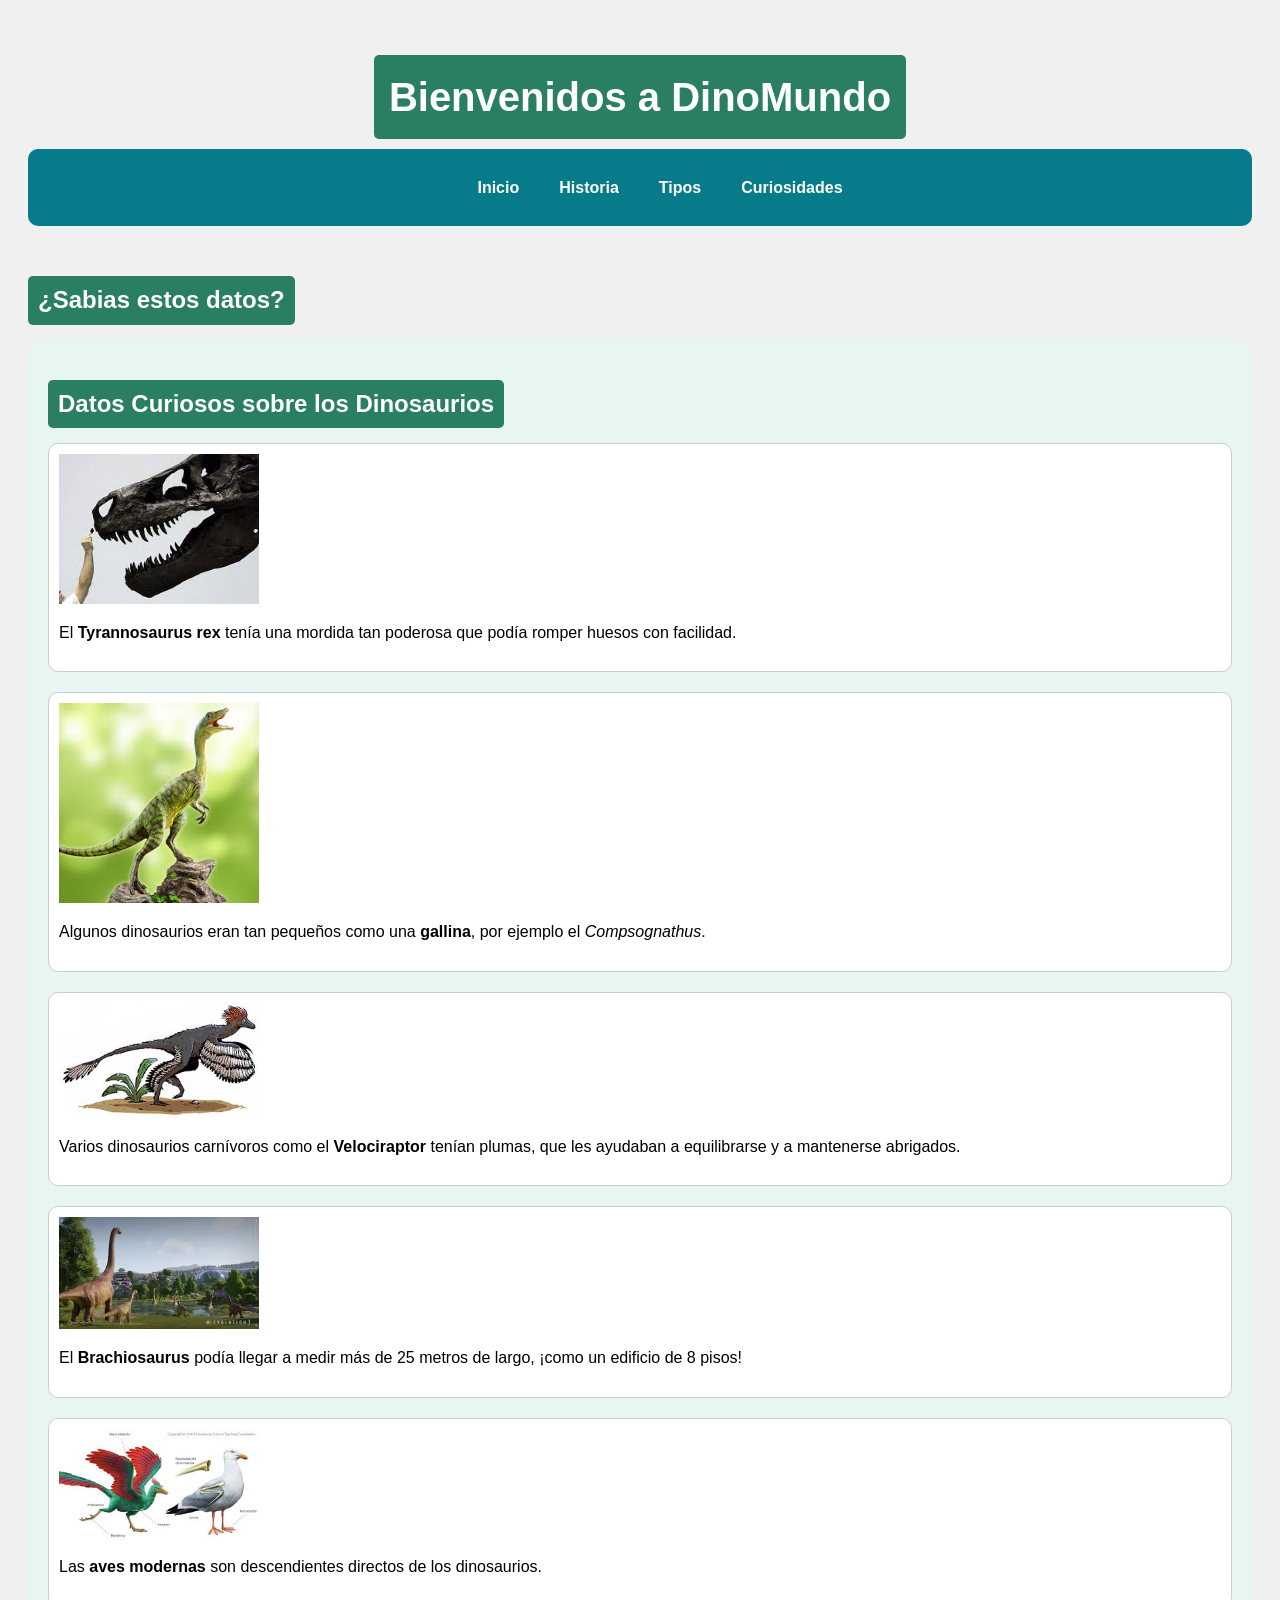
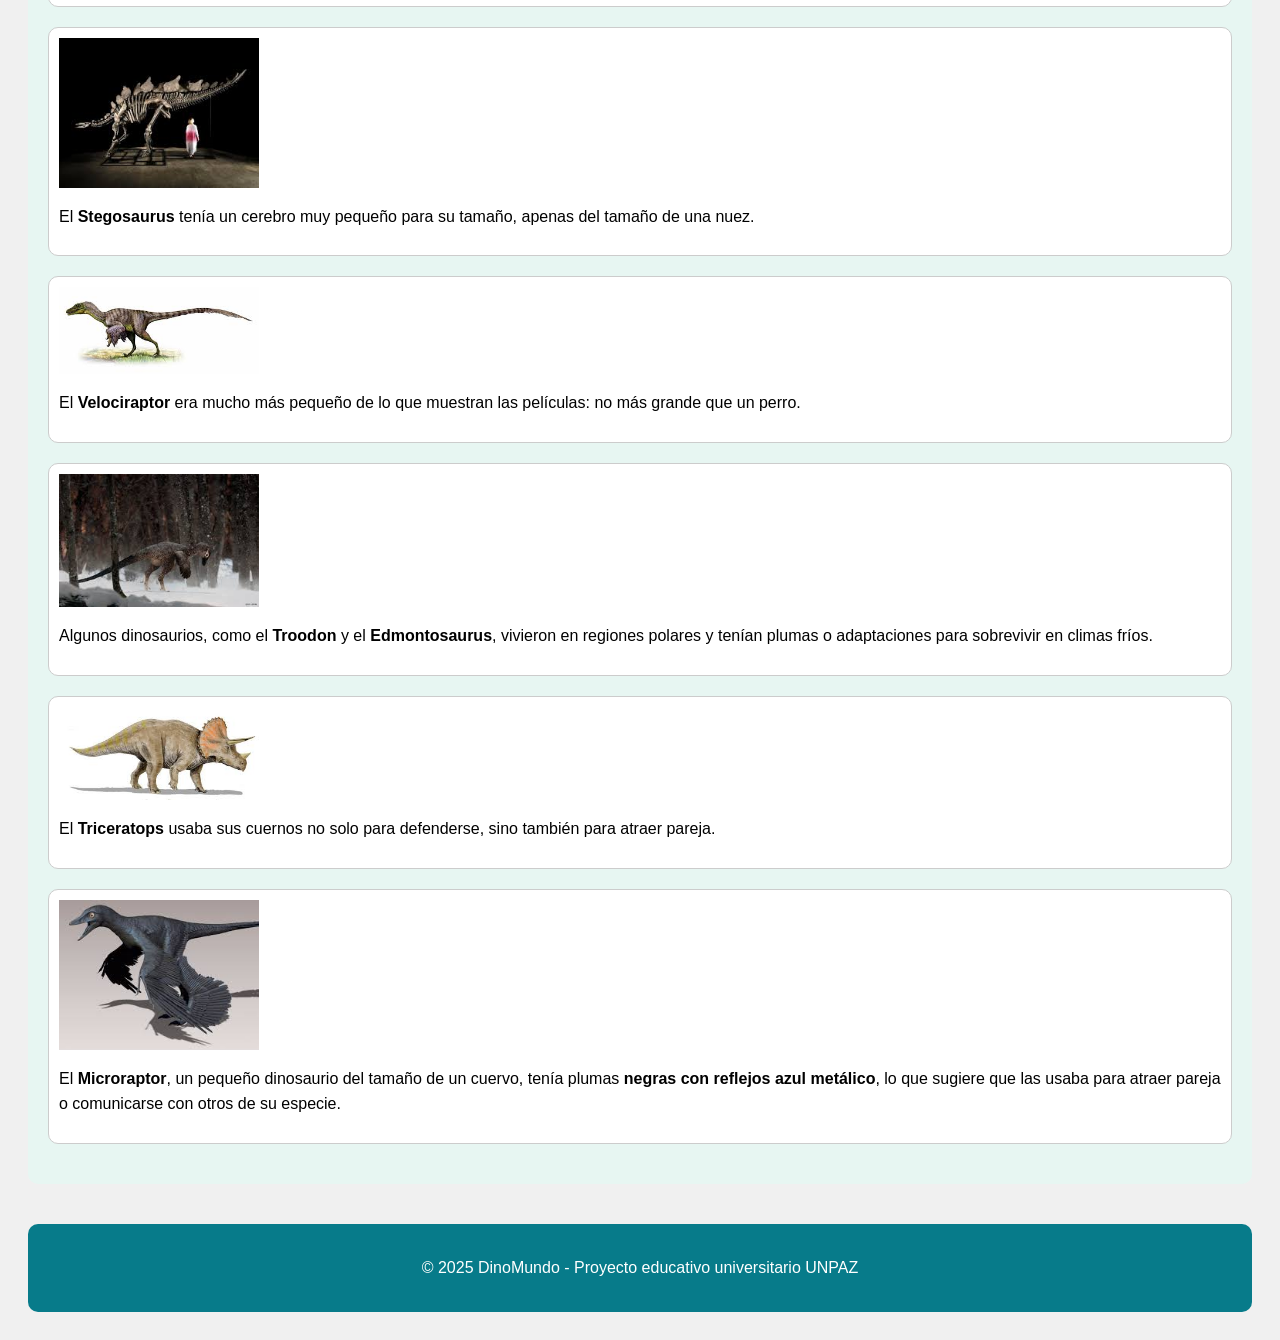
==== curiosidades.html @ cbc201c5 "Add files via upload" ====
<!DOCTYPE html>
<html lang="es">
<head>
  <meta charset="UTF-8">
  <meta name="viewport" content="width=device-width, initial-scale=1.0">
  <title>DinoMundo | Curiosidades</title>
  <link rel="stylesheet" href="dinomundo.css">
</head>
<body>
  <header>
    <h1>Bienvenidos a DinoMundo</h1>
	<nav>
      <ul>
      <li><a href="dinomundo.html">Inicio</a></li>
      <li><a href="historia.html">Historia</a></li>
      <li><a href="tipos.html">Tipos</a></li>
      <li><a href="curiosidades.html">Curiosidades</a></li>

      </ul>
    </nav>
  </header>
  
   <main>
    	<h2>¿Sabias estos datos?</h2>

    <section class="curiosidades">
      <h2>Datos Curiosos sobre los Dinosaurios</h2>

  <div class="curiosidad">
    <img src="mordida.jpeg" alt="Tiranosaurio Rex mostrando sus dientes" width="200">
    <p>El <strong>Tyrannosaurus rex</strong> tenía una mordida tan poderosa que podía romper huesos con facilidad.</p>
  </div>

  <div class="curiosidad">
    <img src="compso.jpeg" alt="Compsognathus, pequeño dinosaurio" width="200">
    <p>Algunos dinosaurios eran tan pequeños como una <strong>gallina</strong>, por ejemplo el <em>Compsognathus</em>.</p>
  </div>

  <div class="curiosidad">
    <img src="plumas.jpeg" alt="Velociraptor con plumas" width="200">
    <p>Varios dinosaurios carnívoros como el <strong>Velociraptor</strong> tenían plumas, que les ayudaban a equilibrarse y a mantenerse abrigados.</p>
  </div>

  <div class="curiosidad">
    <img src="altura.jpeg" alt="Brachiosaurus de gran tamaño" width="200">
    <p>El <strong>Brachiosaurus</strong> podía llegar a medir más de 25 metros de largo, ¡como un edificio de 8 pisos!</p>
  </div>

  <div class="curiosidad">
    <img src="ave.jpeg" alt="Ave moderna descendiente de dinosaurios" width="200">
    <p>Las <strong>aves modernas</strong> son descendientes directos de los dinosaurios.</p>
  </div>

  <div class="curiosidad">
    <img src="esqueleto.jpeg" alt="Stegosaurus con cerebro pequeño" width="200">
    <p>El <strong>Stegosaurus</strong> tenía un cerebro muy pequeño para su tamaño, apenas del tamaño de una nuez.</p>
  </div>

  <div class="curiosidad">
    <img src="velociraptor.jpeg" alt="Velociraptor de tamaño pequeño" width="200">
    <p>El <strong>Velociraptor</strong> era mucho más pequeño de lo que muestran las películas: no más grande que un perro.</p>
  </div>

  <div class="curiosidad">
    <img src="troodon.jpeg" alt="Dinosaurios en zona fría" width="200">
    <p>Algunos dinosaurios, como el <strong>Troodon</strong> y el <strong>Edmontosaurus</strong>, vivieron en regiones polares y tenían plumas o adaptaciones para sobrevivir en climas fríos.</p>
  </div>

  <div class="curiosidad">
    <img src="triceraptos.jpeg" alt="Triceratops con cuernos" width="200">
    <p>El <strong>Triceratops</strong> usaba sus cuernos no solo para defenderse, sino también para atraer pareja.</p>
  </div>

  <div class="curiosidad">
    <img src="micro.jpeg" alt="Microraptor con plumas negras y azul metálico" width="200">
    <p>El <strong>Microraptor</strong>, un pequeño dinosaurio del tamaño de un cuervo, tenía plumas <strong>negras con reflejos azul metálico</strong>, lo que sugiere que las usaba para atraer pareja o comunicarse con otros de su especie.</p>
  </div>
</section>

  
  
  <footer>
  <p>© 2025 DinoMundo - Proyecto educativo universitario UNPAZ</p>
</footer>
</html>
---- dinomundo.css ----
DINOMUNDO.CSS 

 {
  margin: 0;
  padding: 0;
  box-sizing: border-box;
}

body {
  font-family: 'Arial', sans-serif;
  background-color: #f0f0f0; /
  color: #222; 
  line-height: 1.6;
  padding: 20px;
}

header {
  text-align: center;
  margin-bottom: 30px;
}

header h1 {
  display: inline-block;
  background-color: #2a7f62; 
  color: #fff;
  padding: 10px 15px;
  border-radius: 5px;
  margin-bottom: 10px;
  font-size: 2.5em;
}

header h2 {
  display: inline-block;
  background-color: #2a7f62;
  color: #fff;
  padding: 5px 10px;
  border-radius: 5px;
  font-size: 1.5em;
  margin-bottom: 15px;
}

nav {
  background-color: #077b8a; 
  border-radius: 10px;
  padding: 10px;
  margin-bottom: 30px;
}

nav ul {
  list-style: none;
  display: flex;
  justify-content: center;
  gap: 20px;
}

nav ul li a {
  text-decoration: none;
  color: #fff;
  font-weight: bold;
  padding: 5px 10px;
  transition: background 0.3s;
}

nav ul li a:hover {
  background-color: #2a7f62;
  border-radius: 5px;
}

section {
  margin-bottom: 40px;
  padding: 20px;
  border-radius: 10px;
  background-color: #e7f6f2; /* ligero contraste con el body */
}

.curiosidad, .dino {
  margin-bottom: 20px;
  border: 1px solid #ccc;
  padding: 10px;
  border-radius: 10px;
  background-color: #fff;
}

img.tipo, img.curiosidad {
  float: right; 
  margin-left: 15px;
  margin-bottom: 10px;
  border: 2px solid #ccc;
  border-radius: 8px;
  width: 200px;
}

section::after {
  content: "";
  display: block;
  clear: both;
}

h1, h2, h3 {
  display: inline-block;
  background-color: #2a7f62;
  color: #fff;
  padding: 5px 10px;
  border-radius: 5px;
  margin-bottom: 15px;
}

img {
  max-width: 100%;
  height: auto;
  display: block;
}

footer {
  text-align: center;
  margin-top: 40px;
  padding: 15px 0;
  background-color: #077b8a;
  color: #fff;
  border-radius: 10px;
}
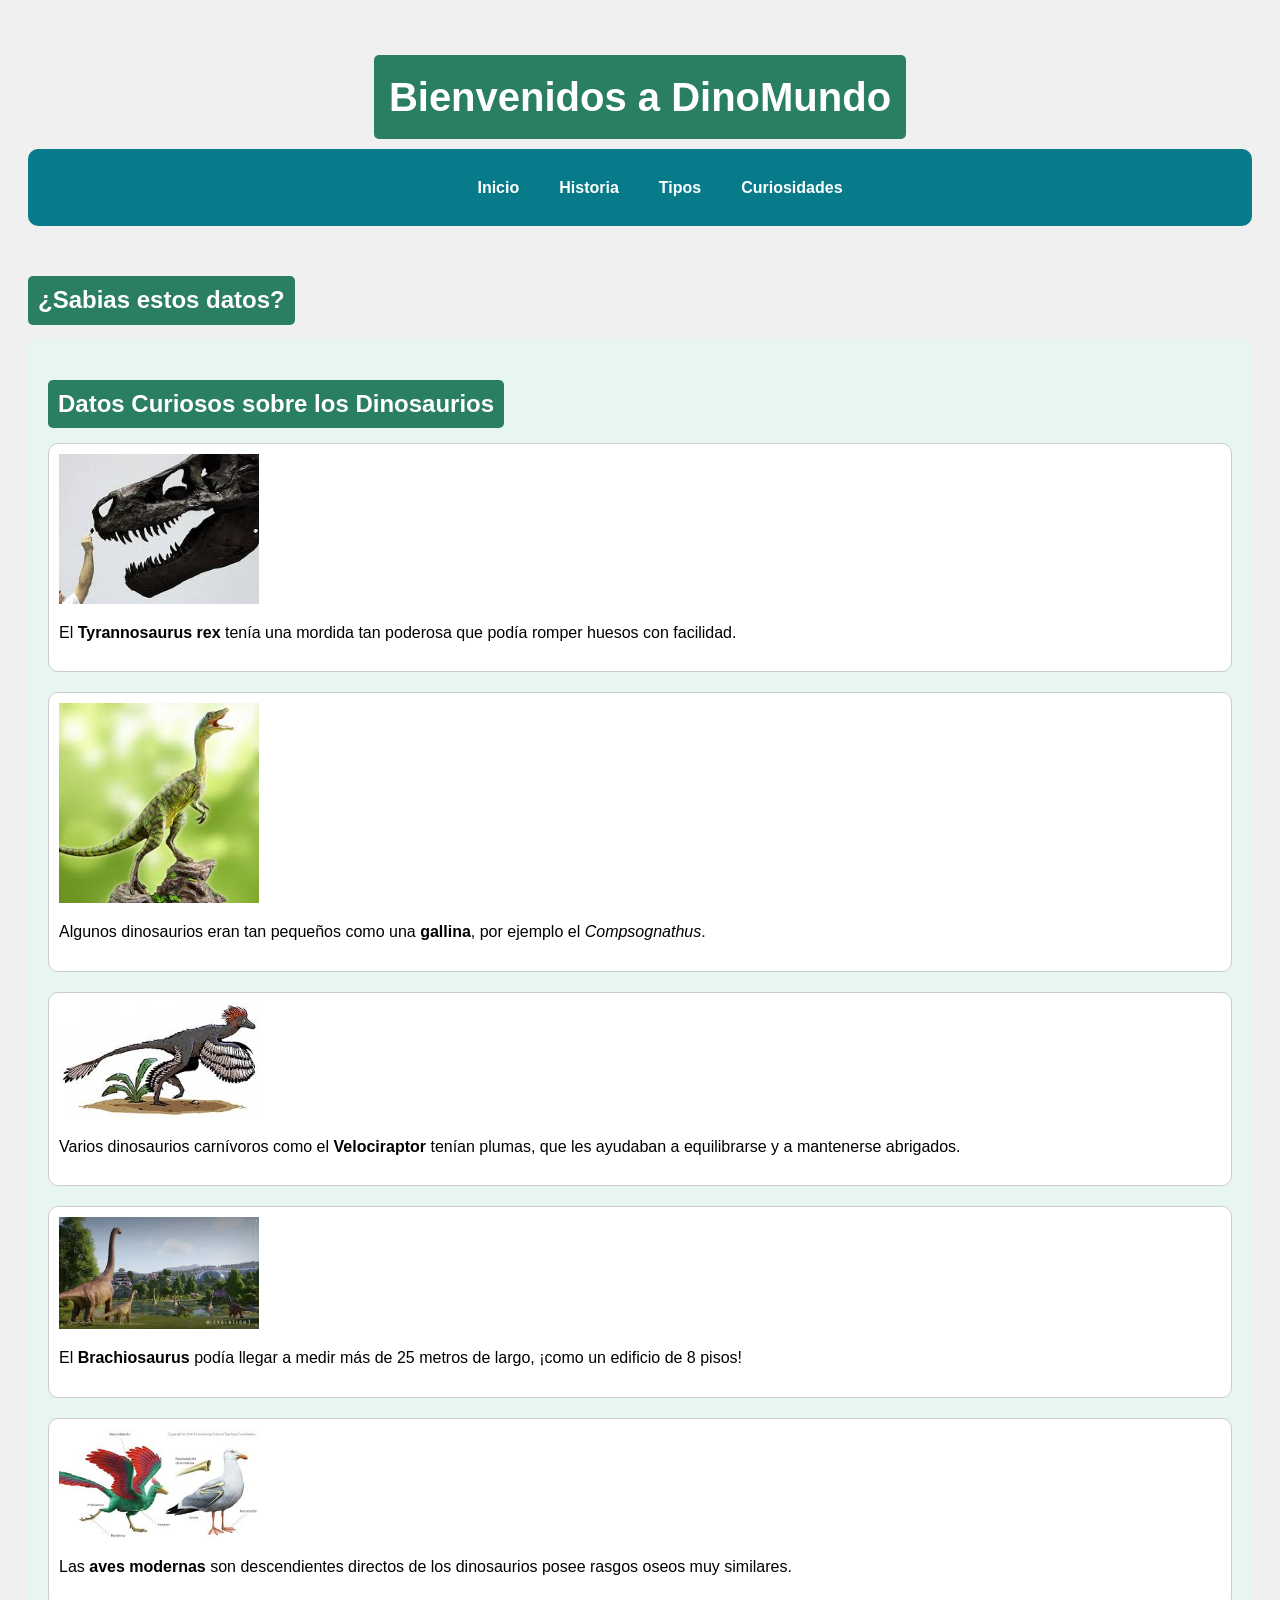
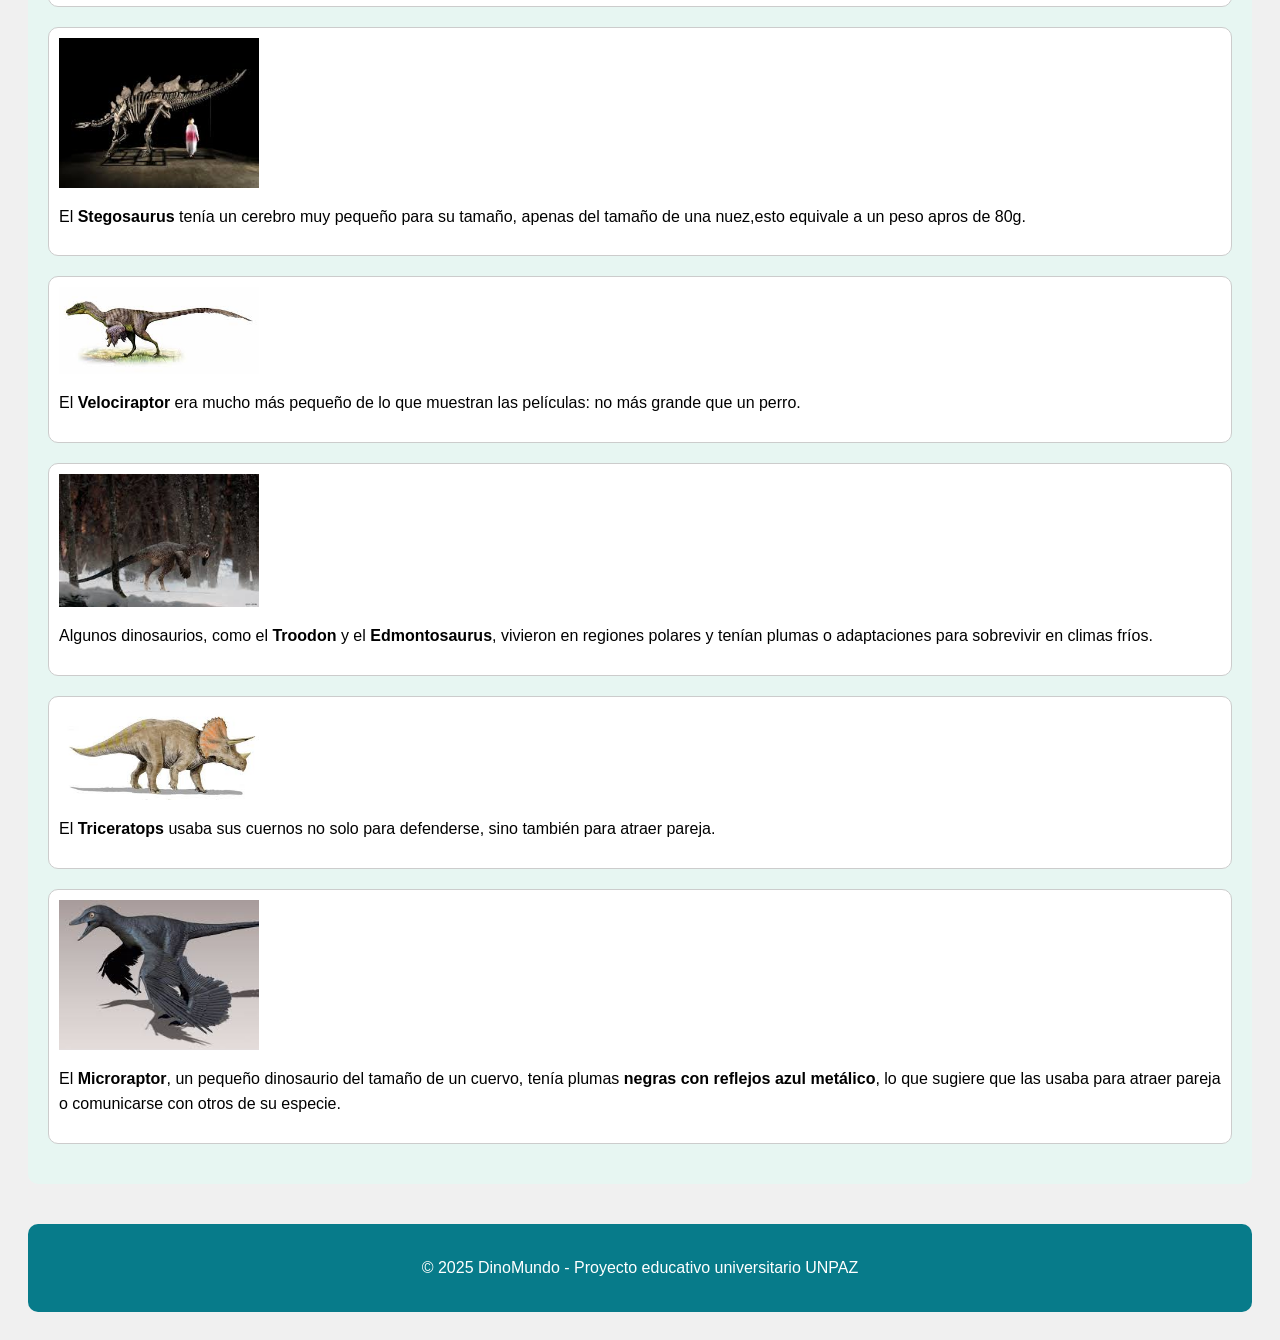
==== commit b1f63ba1: "actualizacioncuriosidades html" ====
--- a/curiosidades.html
+++ b/curiosidades.html
@@ -48,12 +48,12 @@
 
   <div class="curiosidad">
     <img src="ave.jpeg" alt="Ave moderna descendiente de dinosaurios" width="200">
-    <p>Las <strong>aves modernas</strong> son descendientes directos de los dinosaurios.</p>
+    <p>Las <strong>aves modernas</strong> son descendientes directos de los dinosaurios posee rasgos oseos muy similares.</p>
   </div>
 
   <div class="curiosidad">
     <img src="esqueleto.jpeg" alt="Stegosaurus con cerebro pequeño" width="200">
-    <p>El <strong>Stegosaurus</strong> tenía un cerebro muy pequeño para su tamaño, apenas del tamaño de una nuez.</p>
+    <p>El <strong>Stegosaurus</strong> tenía un cerebro muy pequeño para su tamaño, apenas del tamaño de una nuez,esto equivale a un peso apros de 80g.</p>
   </div>
 
   <div class="curiosidad">
